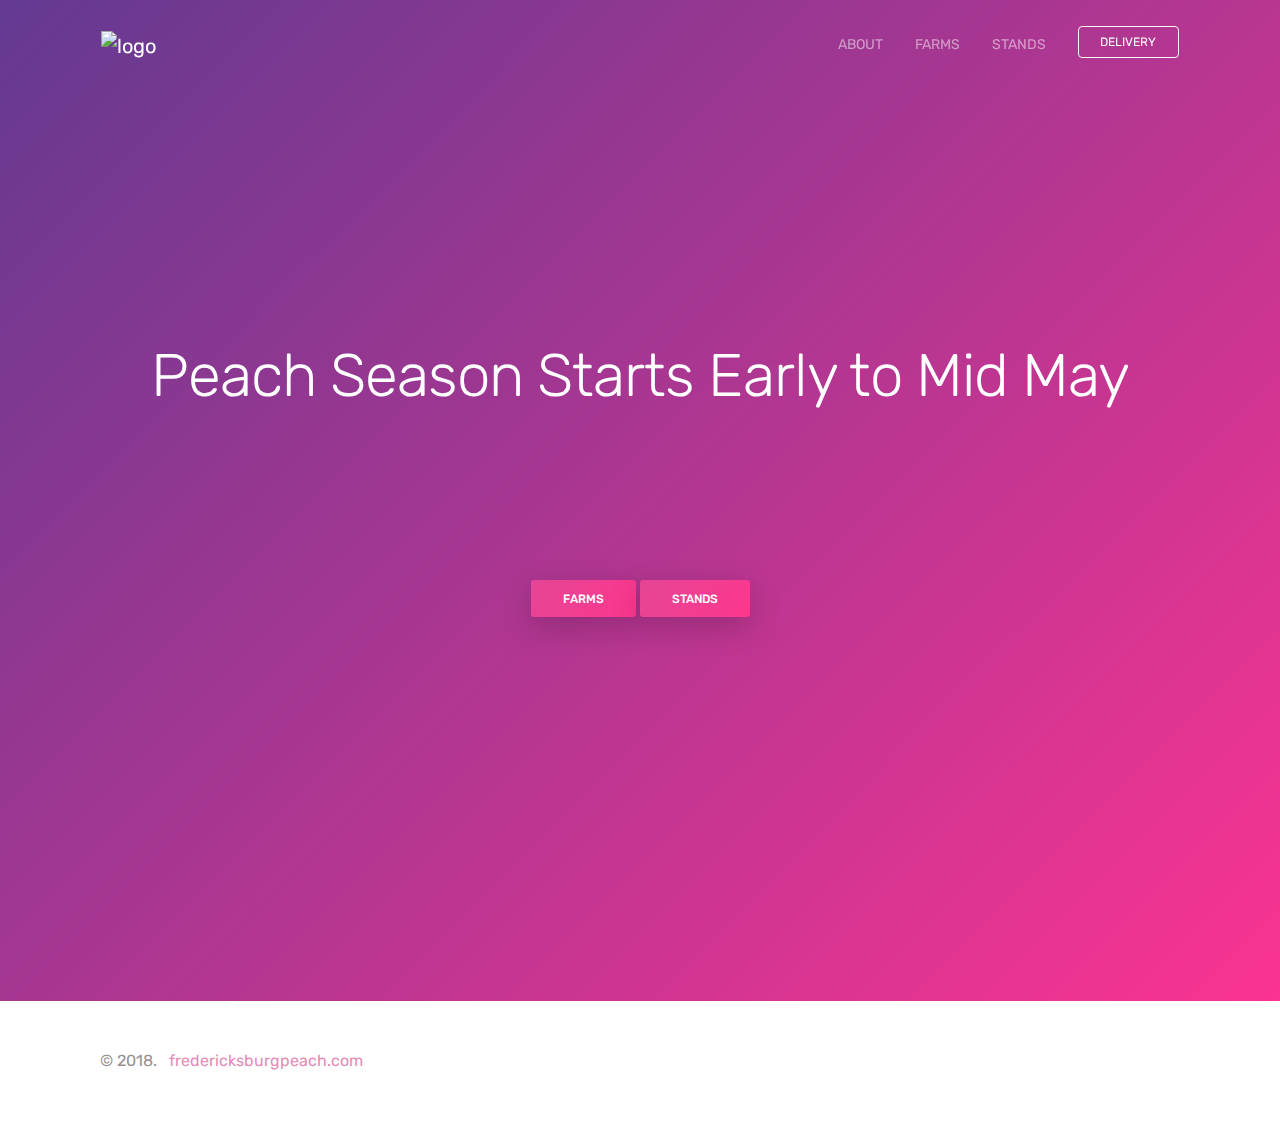
==== about.html @ 7b438104 "Add files via upload" ====
<!doctype html>
<html lang="en">
<!--

Page    : index / MobApp
Version : 1.0
Author  : Colorlib
URI     : https://colorlib.com

 -->

<head>
<title>Fredericksburg Peach</title>
    <!-- Required meta tags -->
    <meta charset="utf-8">
    <meta name="viewport" content="width=device-width, initial-scale=1, shrink-to-fit=no">
    <meta name="description" content="Mobland - Mobile App Landing Page Template">
    <meta name="keywords" content="HTML5, bootstrap, mobile, app, landing, ios, android, responsive">

    <!-- Font -->
    <link rel="dns-prefetch" href="//fonts.googleapis.com">
    <link href="https://fonts.googleapis.com/css?family=Rubik:300,400,500" rel="stylesheet">

    <!-- Bootstrap CSS -->
    <link rel="stylesheet" href="css/bootstrap.min.css">
    <!-- Themify Icons -->
    <link rel="stylesheet" href="css/themify-icons.css">
    <!-- Owl carousel -->
    <link rel="stylesheet" href="css/owl.carousel.min.css">
    <!-- Main css -->
    <link href="css/style.css" rel="stylesheet">
</head>

<body data-spy="scroll" data-target="#navbar" data-offset="30">

    <!-- Nav Menu -->

    <div class="nav-menu fixed-top">
        <div class="container">
            <div class="row">
                <div class="col-md-12">
                    <nav class="navbar navbar-dark navbar-expand-lg">
                        <a class="navbar-brand" href="index.html"><img src="images/logo.png" class="img-fluid" alt="logo"></a> <button class="navbar-toggler" type="button" data-toggle="collapse" data-target="#navbar" aria-controls="navbar" aria-expanded="false" aria-label="Toggle navigation"> <span class="navbar-toggler-icon"></span> </button>
                        <div class="collapse navbar-collapse" id="navbar">
                            <ul class="navbar-nav ml-auto">
                                <li class="nav-item"> <a class="nav-link" href="about.html">ABOUT</a> </li>
                                <li class="nav-item"> <a class="nav-link" href="farms.html">FARMS</a> </li>
                                <li class="nav-item"> <a class="nav-link" href="stands.html">STANDS</a> </li>
                                <li class="nav-item"><a href="delivery.html" class="btn btn-outline-light my-3 my-sm-0 ml-lg-3">DELIVERY</a></li>
                            </ul>
                        </div>
                    </nav>
                </div>
            </div>
        </div>
    </div>


    <header class="bg-gradient" id="home">
        <div class="container mt-5">
          <br><br><br> <br><br><br><br><br> <h1>Peach Season Starts Early to Mid May</h1><br><br><br><br><br><br>  <a href="farms.html" class="btn btn-primary">Farms</a>  <a href="stands.html" class="btn btn-primary">Stands</a></div> <br><br><br><br><br><br><br><br><br><br><br><br><br><br><br><br>
        </div>

    </header>
















    <!-- // end .section -->
    <footer class="my-5 text-center">
        <!-- Copyright removal is not prohibited! -->

<div class="container">
                  <div class="col-lg-6 text-center text-lg-left">
        <p class="mb-5">© 2018. <a href="https://fredericksburgpeach.com" class="m-2">fredericksburgpeach.com</a>


      </p>
</div>


  </div>
    </footer>



    <!-- jQuery and Bootstrap -->
    <script src="js/jquery-3.2.1.min.js"></script>
    <script src="js/bootstrap.bundle.min.js"></script>
    <!-- Plugins JS -->
    <script src="js/owl.carousel.min.js"></script>
    <!-- Custom JS -->
    <script src="js/script.js"></script>

</body>

</html>
---- css/themify-icons.css ----
@font-face {
    font-family: 'themify';
    src: url('../fonts/themify.eot?-fvbane');
    src: url('../fonts/themify.eot?#iefix-fvbane') format('embedded-opentype'), url('../fonts/themify.woff?-fvbane') format('woff'), url('../fonts/themify.ttf?-fvbane') format('truetype'), url('../fonts/themify.svg?-fvbane#themify') format('svg');
    font-weight: normal;
    font-style: normal;
}

[class^="ti-"],
[class*=" ti-"] {
    font-family: 'themify';
    speak: none;
    font-style: normal;
    font-weight: normal;
    font-variant: normal;
    text-transform: none;
    line-height: 1;
    /* Better Font Rendering =========== */
    -webkit-font-smoothing: antialiased;
    -moz-osx-font-smoothing: grayscale;
}

.ti-wand:before {
    content: "\e600";
}

.ti-volume:before {
    content: "\e601";
}

.ti-user:before {
    content: "\e602";
}

.ti-unlock:before {
    content: "\e603";
}

.ti-unlink:before {
    content: "\e604";
}

.ti-trash:before {
    content: "\e605";
}

.ti-thought:before {
    content: "\e606";
}

.ti-target:before {
    content: "\e607";
}

.ti-tag:before {
    content: "\e608";
}

.ti-tablet:before {
    content: "\e609";
}

.ti-star:before {
    content: "\e60a";
}

.ti-spray:before {
    content: "\e60b";
}

.ti-signal:before {
    content: "\e60c";
}

.ti-shopping-cart:before {
    content: "\e60d";
}

.ti-shopping-cart-full:before {
    content: "\e60e";
}

.ti-settings:before {
    content: "\e60f";
}

.ti-search:before {
    content: "\e610";
}

.ti-zoom-in:before {
    content: "\e611";
}

.ti-zoom-out:before {
    content: "\e612";
}

.ti-cut:before {
    content: "\e613";
}

.ti-ruler:before {
    content: "\e614";
}

.ti-ruler-pencil:before {
    content: "\e615";
}

.ti-ruler-alt:before {
    content: "\e616";
}

.ti-bookmark:before {
    content: "\e617";
}

.ti-bookmark-alt:before {
    content: "\e618";
}

.ti-reload:before {
    content: "\e619";
}

.ti-plus:before {
    content: "\e61a";
}

.ti-pin:before {
    content: "\e61b";
}

.ti-pencil:before {
    content: "\e61c";
}

.ti-pencil-alt:before {
    content: "\e61d";
}

.ti-paint-roller:before {
    content: "\e61e";
}

.ti-paint-bucket:before {
    content: "\e61f";
}

.ti-na:before {
    content: "\e620";
}

.ti-mobile:before {
    content: "\e621";
}

.ti-minus:before {
    content: "\e622";
}

.ti-medall:before {
    content: "\e623";
}

.ti-medall-alt:before {
    content: "\e624";
}

.ti-marker:before {
    content: "\e625";
}

.ti-marker-alt:before {
    content: "\e626";
}

.ti-arrow-up:before {
    content: "\e627";
}

.ti-arrow-right:before {
    content: "\e628";
}

.ti-arrow-left:before {
    content: "\e629";
}

.ti-arrow-down:before {
    content: "\e62a";
}

.ti-lock:before {
    content: "\e62b";
}

.ti-location-arrow:before {
    content: "\e62c";
}

.ti-link:before {
    content: "\e62d";
}

.ti-layout:before {
    content: "\e62e";
}

.ti-layers:before {
    content: "\e62f";
}

.ti-layers-alt:before {
    content: "\e630";
}

.ti-key:before {
    content: "\e631";
}

.ti-import:before {
    content: "\e632";
}

.ti-image:before {
    content: "\e633";
}

.ti-heart:before {
    content: "\e634";
}

.ti-heart-broken:before {
    content: "\e635";
}

.ti-hand-stop:before {
    content: "\e636";
}

.ti-hand-open:before {
    content: "\e637";
}

.ti-hand-drag:before {
    content: "\e638";
}

.ti-folder:before {
    content: "\e639";
}

.ti-flag:before {
    content: "\e63a";
}

.ti-flag-alt:before {
    content: "\e63b";
}

.ti-flag-alt-2:before {
    content: "\e63c";
}

.ti-eye:before {
    content: "\e63d";
}

.ti-export:before {
    content: "\e63e";
}

.ti-exchange-vertical:before {
    content: "\e63f";
}

.ti-desktop:before {
    content: "\e640";
}

.ti-cup:before {
    content: "\e641";
}

.ti-crown:before {
    content: "\e642";
}

.ti-comments:before {
    content: "\e643";
}

.ti-comment:before {
    content: "\e644";
}

.ti-comment-alt:before {
    content: "\e645";
}

.ti-close:before {
    content: "\e646";
}

.ti-clip:before {
    content: "\e647";
}

.ti-angle-up:before {
    content: "\e648";
}

.ti-angle-right:before {
    content: "\e649";
}

.ti-angle-left:before {
    content: "\e64a";
}

.ti-angle-down:before {
    content: "\e64b";
}

.ti-check:before {
    content: "\e64c";
}

.ti-check-box:before {
    content: "\e64d";
}

.ti-camera:before {
    content: "\e64e";
}

.ti-announcement:before {
    content: "\e64f";
}

.ti-brush:before {
    content: "\e650";
}

.ti-briefcase:before {
    content: "\e651";
}

.ti-bolt:before {
    content: "\e652";
}

.ti-bolt-alt:before {
    content: "\e653";
}

.ti-blackboard:before {
    content: "\e654";
}

.ti-bag:before {
    content: "\e655";
}

.ti-move:before {
    content: "\e656";
}

.ti-arrows-vertical:before {
    content: "\e657";
}

.ti-arrows-horizontal:before {
    content: "\e658";
}

.ti-fullscreen:before {
    content: "\e659";
}

.ti-arrow-top-right:before {
    content: "\e65a";
}

.ti-arrow-top-left:before {
    content: "\e65b";
}

.ti-arrow-circle-up:before {
    content: "\e65c";
}

.ti-arrow-circle-right:before {
    content: "\e65d";
}

.ti-arrow-circle-left:before {
    content: "\e65e";
}

.ti-arrow-circle-down:before {
    content: "\e65f";
}

.ti-angle-double-up:before {
    content: "\e660";
}

.ti-angle-double-right:before {
    content: "\e661";
}

.ti-angle-double-left:before {
    content: "\e662";
}

.ti-angle-double-down:before {
    content: "\e663";
}

.ti-zip:before {
    content: "\e664";
}

.ti-world:before {
    content: "\e665";
}

.ti-wheelchair:before {
    content: "\e666";
}

.ti-view-list:before {
    content: "\e667";
}

.ti-view-list-alt:before {
    content: "\e668";
}

.ti-view-grid:before {
    content: "\e669";
}

.ti-uppercase:before {
    content: "\e66a";
}

.ti-upload:before {
    content: "\e66b";
}

.ti-underline:before {
    content: "\e66c";
}

.ti-truck:before {
    content: "\e66d";
}

.ti-timer:before {
    content: "\e66e";
}

.ti-ticket:before {
    content: "\e66f";
}

.ti-thumb-up:before {
    content: "\e670";
}

.ti-thumb-down:before {
    content: "\e671";
}

.ti-text:before {
    content: "\e672";
}

.ti-stats-up:before {
    content: "\e673";
}

.ti-stats-down:before {
    content: "\e674";
}

.ti-split-v:before {
    content: "\e675";
}

.ti-split-h:before {
    content: "\e676";
}

.ti-smallcap:before {
    content: "\e677";
}

.ti-shine:before {
    content: "\e678";
}

.ti-shift-right:before {
    content: "\e679";
}

.ti-shift-left:before {
    content: "\e67a";
}

.ti-shield:before {
    content: "\e67b";
}

.ti-notepad:before {
    content: "\e67c";
}

.ti-server:before {
    content: "\e67d";
}

.ti-quote-right:before {
    content: "\e67e";
}

.ti-quote-left:before {
    content: "\e67f";
}

.ti-pulse:before {
    content: "\e680";
}

.ti-printer:before {
    content: "\e681";
}

.ti-power-off:before {
    content: "\e682";
}

.ti-plug:before {
    content: "\e683";
}

.ti-pie-chart:before {
    content: "\e684";
}

.ti-paragraph:before {
    content: "\e685";
}

.ti-panel:before {
    content: "\e686";
}

.ti-package:before {
    content: "\e687";
}

.ti-music:before {
    content: "\e688";
}

.ti-music-alt:before {
    content: "\e689";
}

.ti-mouse:before {
    content: "\e68a";
}

.ti-mouse-alt:before {
    content: "\e68b";
}

.ti-money:before {
    content: "\e68c";
}

.ti-microphone:before {
    content: "\e68d";
}

.ti-menu:before {
    content: "\e68e";
}

.ti-menu-alt:before {
    content: "\e68f";
}

.ti-map:before {
    content: "\e690";
}

.ti-map-alt:before {
    content: "\e691";
}

.ti-loop:before {
    content: "\e692";
}

.ti-location-pin:before {
    content: "\e693";
}

.ti-list:before {
    content: "\e694";
}

.ti-light-bulb:before {
    content: "\e695";
}

.ti-Italic:before {
    content: "\e696";
}

.ti-info:before {
    content: "\e697";
}

.ti-infinite:before {
    content: "\e698";
}

.ti-id-badge:before {
    content: "\e699";
}

.ti-hummer:before {
    content: "\e69a";
}

.ti-home:before {
    content: "\e69b";
}

.ti-help:before {
    content: "\e69c";
}

.ti-headphone:before {
    content: "\e69d";
}

.ti-harddrives:before {
    content: "\e69e";
}

.ti-harddrive:before {
    content: "\e69f";
}

.ti-gift:before {
    content: "\e6a0";
}

.ti-game:before {
    content: "\e6a1";
}

.ti-filter:before {
    content: "\e6a2";
}

.ti-files:before {
    content: "\e6a3";
}

.ti-file:before {
    content: "\e6a4";
}

.ti-eraser:before {
    content: "\e6a5";
}

.ti-envelope:before {
    content: "\e6a6";
}

.ti-download:before {
    content: "\e6a7";
}

.ti-direction:before {
    content: "\e6a8";
}

.ti-direction-alt:before {
    content: "\e6a9";
}

.ti-dashboard:before {
    content: "\e6aa";
}

.ti-control-stop:before {
    content: "\e6ab";
}

.ti-control-shuffle:before {
    content: "\e6ac";
}

.ti-control-play:before {
    content: "\e6ad";
}

.ti-control-pause:before {
    content: "\e6ae";
}

.ti-control-forward:before {
    content: "\e6af";
}

.ti-control-backward:before {
    content: "\e6b0";
}

.ti-cloud:before {
    content: "\e6b1";
}

.ti-cloud-up:before {
    content: "\e6b2";
}

.ti-cloud-down:before {
    content: "\e6b3";
}

.ti-clipboard:before {
    content: "\e6b4";
}

.ti-car:before {
    content: "\e6b5";
}

.ti-calendar:before {
    content: "\e6b6";
}

.ti-book:before {
    content: "\e6b7";
}

.ti-bell:before {
    content: "\e6b8";
}

.ti-basketball:before {
    content: "\e6b9";
}

.ti-bar-chart:before {
    content: "\e6ba";
}

.ti-bar-chart-alt:before {
    content: "\e6bb";
}

.ti-back-right:before {
    content: "\e6bc";
}

.ti-back-left:before {
    content: "\e6bd";
}

.ti-arrows-corner:before {
    content: "\e6be";
}

.ti-archive:before {
    content: "\e6bf";
}

.ti-anchor:before {
    content: "\e6c0";
}

.ti-align-right:before {
    content: "\e6c1";
}

.ti-align-left:before {
    content: "\e6c2";
}

.ti-align-justify:before {
    content: "\e6c3";
}

.ti-align-center:before {
    content: "\e6c4";
}

.ti-alert:before {
    content: "\e6c5";
}

.ti-alarm-clock:before {
    content: "\e6c6";
}

.ti-agenda:before {
    content: "\e6c7";
}

.ti-write:before {
    content: "\e6c8";
}

.ti-window:before {
    content: "\e6c9";
}

.ti-widgetized:before {
    content: "\e6ca";
}

.ti-widget:before {
    content: "\e6cb";
}

.ti-widget-alt:before {
    content: "\e6cc";
}

.ti-wallet:before {
    content: "\e6cd";
}

.ti-video-clapper:before {
    content: "\e6ce";
}

.ti-video-camera:before {
    content: "\e6cf";
}

.ti-vector:before {
    content: "\e6d0";
}

.ti-themify-logo:before {
    content: "\e6d1";
}

.ti-themify-favicon:before {
    content: "\e6d2";
}

.ti-themify-favicon-alt:before {
    content: "\e6d3";
}

.ti-support:before {
    content: "\e6d4";
}

.ti-stamp:before {
    content: "\e6d5";
}

.ti-split-v-alt:before {
    content: "\e6d6";
}

.ti-slice:before {
    content: "\e6d7";
}

.ti-shortcode:before {
    content: "\e6d8";
}

.ti-shift-right-alt:before {
    content: "\e6d9";
}

.ti-shift-left-alt:before {
    content: "\e6da";
}

.ti-ruler-alt-2:before {
    content: "\e6db";
}

.ti-receipt:before {
    content: "\e6dc";
}

.ti-pin2:before {
    content: "\e6dd";
}

.ti-pin-alt:before {
    content: "\e6de";
}

.ti-pencil-alt2:before {
    content: "\e6df";
}

.ti-palette:before {
    content: "\e6e0";
}

.ti-more:before {
    content: "\e6e1";
}

.ti-more-alt:before {
    content: "\e6e2";
}

.ti-microphone-alt:before {
    content: "\e6e3";
}

.ti-magnet:before {
    content: "\e6e4";
}

.ti-line-double:before {
    content: "\e6e5";
}

.ti-line-dotted:before {
    content: "\e6e6";
}

.ti-line-dashed:before {
    content: "\e6e7";
}

.ti-layout-width-full:before {
    content: "\e6e8";
}

.ti-layout-width-default:before {
    content: "\e6e9";
}

.ti-layout-width-default-alt:before {
    content: "\e6ea";
}

.ti-layout-tab:before {
    content: "\e6eb";
}

.ti-layout-tab-window:before {
    content: "\e6ec";
}

.ti-layout-tab-v:before {
    content: "\e6ed";
}

.ti-layout-tab-min:before {
    content: "\e6ee";
}

.ti-layout-slider:before {
    content: "\e6ef";
}

.ti-layout-slider-alt:before {
    content: "\e6f0";
}

.ti-layout-sidebar-right:before {
    content: "\e6f1";
}

.ti-layout-sidebar-none:before {
    content: "\e6f2";
}

.ti-layout-sidebar-left:before {
    content: "\e6f3";
}

.ti-layout-placeholder:before {
    content: "\e6f4";
}

.ti-layout-menu:before {
    content: "\e6f5";
}

.ti-layout-menu-v:before {
    content: "\e6f6";
}

.ti-layout-menu-separated:before {
    content: "\e6f7";
}

.ti-layout-menu-full:before {
    content: "\e6f8";
}

.ti-layout-media-right-alt:before {
    content: "\e6f9";
}

.ti-layout-media-right:before {
    content: "\e6fa";
}

.ti-layout-media-overlay:before {
    content: "\e6fb";
}

.ti-layout-media-overlay-alt:before {
    content: "\e6fc";
}

.ti-layout-media-overlay-alt-2:before {
    content: "\e6fd";
}

.ti-layout-media-left-alt:before {
    content: "\e6fe";
}

.ti-layout-media-left:before {
    content: "\e6ff";
}

.ti-layout-media-center-alt:before {
    content: "\e700";
}

.ti-layout-media-center:before {
    content: "\e701";
}

.ti-layout-list-thumb:before {
    content: "\e702";
}

.ti-layout-list-thumb-alt:before {
    content: "\e703";
}

.ti-layout-list-post:before {
    content: "\e704";
}

.ti-layout-list-large-image:before {
    content: "\e705";
}

.ti-layout-line-solid:before {
    content: "\e706";
}

.ti-layout-grid4:before {
    content: "\e707";
}

.ti-layout-grid3:before {
    content: "\e708";
}

.ti-layout-grid2:before {
    content: "\e709";
}

.ti-layout-grid2-thumb:before {
    content: "\e70a";
}

.ti-layout-cta-right:before {
    content: "\e70b";
}

.ti-layout-cta-left:before {
    content: "\e70c";
}

.ti-layout-cta-center:before {
    content: "\e70d";
}

.ti-layout-cta-btn-right:before {
    content: "\e70e";
}

.ti-layout-cta-btn-left:before {
    content: "\e70f";
}

.ti-layout-column4:before {
    content: "\e710";
}

.ti-layout-column3:before {
    content: "\e711";
}

.ti-layout-column2:before {
    content: "\e712";
}

.ti-layout-accordion-separated:before {
    content: "\e713";
}

.ti-layout-accordion-merged:before {
    content: "\e714";
}

.ti-layout-accordion-list:before {
    content: "\e715";
}

.ti-ink-pen:before {
    content: "\e716";
}

.ti-info-alt:before {
    content: "\e717";
}

.ti-help-alt:before {
    content: "\e718";
}

.ti-headphone-alt:before {
    content: "\e719";
}

.ti-hand-point-up:before {
    content: "\e71a";
}

.ti-hand-point-right:before {
    content: "\e71b";
}

.ti-hand-point-left:before {
    content: "\e71c";
}

.ti-hand-point-down:before {
    content: "\e71d";
}

.ti-gallery:before {
    content: "\e71e";
}

.ti-face-smile:before {
    content: "\e71f";
}

.ti-face-sad:before {
    content: "\e720";
}

.ti-credit-card:before {
    content: "\e721";
}

.ti-control-skip-forward:before {
    content: "\e722";
}

.ti-control-skip-backward:before {
    content: "\e723";
}

.ti-control-record:before {
    content: "\e724";
}

.ti-control-eject:before {
    content: "\e725";
}

.ti-comments-smiley:before {
    content: "\e726";
}

.ti-brush-alt:before {
    content: "\e727";
}

.ti-youtube:before {
    content: "\e728";
}

.ti-vimeo:before {
    content: "\e729";
}

.ti-twitter:before {
    content: "\e72a";
}

.ti-time:before {
    content: "\e72b";
}

.ti-tumblr:before {
    content: "\e72c";
}

.ti-skype:before {
    content: "\e72d";
}

.ti-share:before {
    content: "\e72e";
}

.ti-share-alt:before {
    content: "\e72f";
}

.ti-rocket:before {
    content: "\e730";
}

.ti-pinterest:before {
    content: "\e731";
}

.ti-new-window:before {
    content: "\e732";
}

.ti-microsoft:before {
    content: "\e733";
}

.ti-list-ol:before {
    content: "\e734";
}

.ti-linkedin:before {
    content: "\e735";
}

.ti-layout-sidebar-2:before {
    content: "\e736";
}

.ti-layout-grid4-alt:before {
    content: "\e737";
}

.ti-layout-grid3-alt:before {
    content: "\e738";
}

.ti-layout-grid2-alt:before {
    content: "\e739";
}

.ti-layout-column4-alt:before {
    content: "\e73a";
}

.ti-layout-column3-alt:before {
    content: "\e73b";
}

.ti-layout-column2-alt:before {
    content: "\e73c";
}

.ti-instagram:before {
    content: "\e73d";
}

.ti-google:before {
    content: "\e73e";
}

.ti-github:before {
    content: "\e73f";
}

.ti-flickr:before {
    content: "\e740";
}

.ti-facebook:before {
    content: "\e741";
}

.ti-dropbox:before {
    content: "\e742";
}

.ti-dribbble:before {
    content: "\e743";
}

.ti-apple:before {
    content: "\e744";
}

.ti-android:before {
    content: "\e745";
}

.ti-save:before {
    content: "\e746";
}

.ti-save-alt:before {
    content: "\e747";
}

.ti-yahoo:before {
    content: "\e748";
}

.ti-wordpress:before {
    content: "\e749";
}

.ti-vimeo-alt:before {
    content: "\e74a";
}

.ti-twitter-alt:before {
    content: "\e74b";
}

.ti-tumblr-alt:before {
    content: "\e74c";
}

.ti-trello:before {
    content: "\e74d";
}

.ti-stack-overflow:before {
    content: "\e74e";
}

.ti-soundcloud:before {
    content: "\e74f";
}

.ti-sharethis:before {
    content: "\e750";
}

.ti-sharethis-alt:before {
    content: "\e751";
}

.ti-reddit:before {
    content: "\e752";
}

.ti-pinterest-alt:before {
    content: "\e753";
}

.ti-microsoft-alt:before {
    content: "\e754";
}

.ti-linux:before {
    content: "\e755";
}

.ti-jsfiddle:before {
    content: "\e756";
}

.ti-joomla:before {
    content: "\e757";
}

.ti-html5:before {
    content: "\e758";
}

.ti-flickr-alt:before {
    content: "\e759";
}

.ti-email:before {
    content: "\e75a";
}

.ti-drupal:before {
    content: "\e75b";
}

.ti-dropbox-alt:before {
    content: "\e75c";
}

.ti-css3:before {
    content: "\e75d";
}

.ti-rss:before {
    content: "\e75e";
}

.ti-rss-alt:before {
    content: "\e75f";
}

.ti-lg {
    font-size: 1.33333333em;
    line-height: 0.75em;
    vertical-align: -15%;
}

.ti-2x {
    font-size: 2em;
}

.ti-3x {
    font-size: 3em;
}

.ti-4x {
    font-size: 4em;
}

.ti-5x {
    font-size: 5em;
}
---- css/style.css ----
@charset "UTF-8";

/*

Style   : MobApp CSS
Version : 1.0
Author  : Surjith S M
URI     : https://surjithctly.in/

Copyright © All rights Reserved

*/


/*------------------------
[TABLE OF CONTENTS]

1. GLOBAL STYLES
2. NAVBAR
3. HERO
4. TABS
5. TESTIMONIALS
6. IMAGE GALLERY
7. PRICING
8. CALL TO ACTION
9. FOOTER

------------------------*/


/* GLOBAL
----------------------*/

body {
    font-family: 'Rubik', sans-serif;
    position: relative;
}

a {
    color: #e38cb7;
}

a:hover,
a:focus {
    color: #d6619c;
}

h1 {
    font-size: 60px;
    font-weight: 300;
    letter-spacing: -1px;
    margin-bottom: 1.5rem;
}

h2 {
    font-size: 45px;
    font-weight: 300;
    color: #633991;
    letter-spacing: -1px;
    margin-bottom: 1rem;
}

h3 {
    color: #633991;
    font-size: 33px;
    font-weight: 500;
}

h4 {
    font-size: 20px;
    font-weight: 500;
    color: #633991;
}

h5 {
    font-size: 28px;
    font-weight: 300;
    color: #633991;
    margin-bottom: 0.7rem;
}

p {
    color: #959094;
}

p.lead {
    color: #e38cb7;
    margin-bottom: 2rem;
}

.text-primary {
    color: #e38cb7 !important;
}

.light-font {
    font-weight: 300;
}

.btn {
    font-size: 12px;
    font-weight: 400;
    text-transform: uppercase;
    padding: 0.375rem 1.35rem;
    transition: all 0.3s ease;
}

.btn-outline-light:hover {
    color: #d6619c;
}

.btn-primary {
    border-radius: 3px;
    background-image: -moz-linear-gradient( 122deg, #e54595 0%, #fd378e 100%);
    background-image: -webkit-linear-gradient( 122deg, #e54595 0%, #fd378e 100%);
    background-image: -ms-linear-gradient( 122deg, #e54595 0%, #fd378e 100%);
    background-image: linear-gradient( 122deg, #e54595 0%, #fd378e 100%);
    box-shadow: 0px 9px 32px 0px rgba(0, 0, 0, 0.2);
    font-weight: 500;
    padding: 0.6rem 2rem;
    border: 0;
}

.btn-primary:hover,
.btn-primary:focus,
.btn-primary:active,
.btn-primary:not([disabled]):not(.disabled).active,
.btn-primary:not([disabled]):not(.disabled):active,
.show>.btn-primary.dropdown-toggle {
    background-image: linear-gradient( 122deg, #fd378e 0%, #e54595 100%);
    box-shadow: 0px 9px 32px 0px rgba(0, 0, 0, 0.3);
    color: #FFF;
}

.btn-light {
    border-radius: 3px;
    background: #FFF;
    box-shadow: 0px 9px 32px 0px rgba(0, 0, 0, 0.26);
    font-size: 14px;
    font-weight: 500;
    color: #633991;
    margin: 0.5rem;
    padding: 0.7rem 1.6rem;
    line-height: 1.8;
}

.btn-group-lg>.btn,
.btn-lg {
    padding: 0.8rem 1rem;
    font-size: 15px;
}

.light-bg {
    background-color: #faf6fb;
}

.section {
    padding: 80px 0;
}

.section-title {
    text-align: center;
    margin-bottom: 3rem;
}

.section-title small {
    color: #998a9b;
}

@media (max-width:767px) {
    h1 {
        font-size: 40px;
    }
    h2 {
        font-size: 30px;
    }
}


/* NAVBAR
----------------------*/

.nav-menu {
    padding: 1rem 0;
    transition: all 0.3s ease;
}

.nav-menu.is-scrolling,
.nav-menu.menu-is-open {
    background-color: rgb(74, 13, 143);
    background: -moz-linear-gradient(135deg, rgb(74, 13, 143) 0%, rgb(250, 42, 143) 100%);
    background: -webkit-linear-gradient(135deg, rgb(74, 13, 143) 0%, rgb(250, 42, 143) 100%);
    background: linear-gradient(135deg, rgb(74, 13, 143) 0%, rgb(250, 42, 143) 100%);
    -webkit-box-shadow: 0px 5px 23px 0px rgba(0, 0, 0, 0.1);
    -moz-box-shadow: 0px 5px 23px 0px rgba(0, 0, 0, 0.1);
    box-shadow: 0px 5px 23px 0px rgba(0, 0, 0, 0.1);
}

.nav-menu.is-scrolling {
    padding: 0;
}

.navbar-nav .nav-link {
    position: relative;
}

@media (min-width: 992px) {
    .navbar-expand-lg .navbar-nav .nav-link {
        padding-right: 1rem;
        padding-left: 1rem;
        font-size: 14px;
    }
    .navbar-nav>.nav-item>.nav-link.active:after {
        content: "";
        border-bottom: 2px solid #cd99d4;
        left: 1rem;
        right: 1rem;
        bottom: 5px;
        height: 1px;
        position: absolute;
    }
}

@media (max-width:991px) {
    .navbar-nav.is-scrolling {
        padding-bottom: 1rem;
    }
    .navbar-nav .nav-item {
        text-align: center;
    }
}


/* HERO
----------------------*/

header {
    padding: 100px 0 0;
    text-align: center;
    color: #FFF;
}

.bg-gradient {
    background-image: -moz-linear-gradient( 135deg, rgba(60, 8, 118, 0.8) 0%, rgba(250, 0, 118, 0.8) 100%);
    background-image: -webkit-linear-gradient( 135deg, rgba(60, 8, 118, 0.8) 0%, rgba(250, 0, 118, 0.8) 100%);
    background-image: -ms-linear-gradient( 135deg, rgba(60, 8, 118, 0.8) 0%, rgba(250, 0, 118, 0.8) 100%);
    background-image: linear-gradient( 135deg, rgba(60, 8, 118, 0.8) 0%, rgba(250, 0, 118, 0.8) 100%);
}

.tagline {
    font-size: 23px;
    font-weight: 300;
    color: #ffb8f6;
    max-width: 800px;
    margin: 0 auto;
}

.img-holder {
    height: 0;
    padding-bottom: 33%;
    overflow: hidden;
}

@media (max-width:1200px) {
    .img-holder {
        padding-bottom: 50%;
    }
}

@media (max-width:767px) {
    .tagline {
        font-size: 17px;
    }
    .img-holder {
        padding-bottom: 100%;
    }
}


/* FEATURES
----------------------*/

.gradient-fill:before {
    color: #fc73b4;
    background: -moz-linear-gradient(top, #9477b4 0%, #fc73b4 100%);
    background: -webkit-linear-gradient(top, #9477b4 0%, #fc73b4 100%);
    background: linear-gradient(to bottom, #9477b4 0%, #fc73b4 100%);
    -webkit-background-clip: text;
    background-clip: text;
    -webkit-text-fill-color: transparent;
}

.card.features {
    border: 0;
    border-radius: 3px;
    box-shadow: 0px 5px 7px 0px rgba(0, 0, 0, 0.04);
    transition: all 0.3s ease;
}

@media (max-width:991px) {
    .card.features {
        margin-bottom: 2rem;
    }
    [class^="col-"]:last-child .card.features {
        margin-bottom: 0;
    }
}

.card.features:before {
    content: "";
    position: absolute;
    width: 3px;
    color: #fc73b4;
    background: -moz-linear-gradient(top, #9477b4 0%, #fc73b4 100%);
    background: -webkit-linear-gradient(top, #9477b4 0%, #fc73b4 100%);
    background: linear-gradient(to bottom, #9477b4 0%, #fc73b4 100%);
    top: 0;
    bottom: 0;
    left: 0;
}

.card-text {
    font-size: 14px;
}

.card.features:hover {
    transform: translateY(-3px);
    -moz-box-shadow: 0px 5px 30px 0px rgba(0, 0, 0, 0.08);
    -webkit-box-shadow: 0px 5px 30px 0px rgba(0, 0, 0, 0.08);
    box-shadow: 0px 5px 30px 0px rgba(0, 0, 0, 0.08);
}

.box-icon {
    box-shadow: 0px 0px 43px 0px rgba(0, 0, 0, 0.14);
    padding: 10px;
    width: 70px;
    border-radius: 3px;
    margin-bottom: 1.5rem;
    background-color: #FFF;
}

.circle-icon {
    box-shadow: 0px 9px 32px 0px rgba(0, 0, 0, 0.07);
    padding: 10px;
    width: 100px;
    height: 100px;
    border-radius: 50%;
    margin-bottom: 1.5rem;
    background-color: #FFF;
    color: #f5378e;
    font-size: 48px;
    text-align: center;
    line-height: 80px;
    font-weight: 300;
    transition: all 0.3s ease;
}

@media (max-width:992px) {
    .circle-icon {
        width: 70px;
        height: 70px;
        font-size: 28px;
        line-height: 50px;
    }
}

.ui-steps li:hover .circle-icon {
    background-image: -moz-linear-gradient( 122deg, #e6388e 0%, #fb378e 100%);
    background-image: -webkit-linear-gradient( 122deg, #e6388e 0%, #fb378e 100%);
    background-image: -ms-linear-gradient( 122deg, #e6388e 0%, #fb378e 100%);
    background-image: linear-gradient( 122deg, #e6388e 0%, #fb378e 100%);
    box-shadow: 0px 9px 32px 0px rgba(0, 0, 0, 0.09);
    color: #FFF;
}

.ui-steps li {
    padding: 15px 0;
}

.ui-steps li:not(:last-child) {
    border-bottom: 1px solid #f8e3f0;
}

.perspective-phone {
    position: relative;
    z-index: -1;
}

@media (min-width:992px) {
    .perspective-phone {
        margin-top: -150px;
    }
}


/*  TABS
----------------------*/

.tab-content {
    border-bottom-right-radius: 3px;
    border-bottom-left-radius: 3px;
    background-color: #FFF;
    box-shadow: 0px 5px 7px 0px rgba(0, 0, 0, 0.04);
    padding: 3rem;
}

@media (max-width:992px) {
    .tab-content {
        padding: 1.5rem;
    }
}

.tab-content p {
    line-height: 1.8;
}

.tab-content h2 {
    margin-bottom: 0.5rem;
}

.nav-tabs {
    border-bottom: 0;
}

.nav-tabs .nav-item .nav-link,
.nav-tabs .nav-link:focus,
.nav-tabs .nav-link:hover {
    padding: 1rem 1rem;
    border-color: #faf6fb #faf6fb #FFF;
    font-size: 19px;
    color: #b5a4c8;
    background: #f5eff7;
}

.nav-tabs .nav-link.active {
    background: #FFF;
    border-top-width: 3px;
    border-color: #ce75b4 #faf6fb #FFF;
    color: #633991;
}


/*  TESTIMONIALS
----------------------*/

.owl-carousel .owl-item img.client-img {
    width: 110px;
    margin: 30px auto;
    border-radius: 50%;
    box-shadow: 0px 9px 32px 0px rgba(0, 0, 0, 0.07);
}

.testimonials-single {
    text-align: center;
    max-width: 80%;
    margin: 0 auto;
}

.blockquote {
    color: #7a767a;
    font-weight: 300;
}

.owl-next.disabled,
.owl-prev.disabled {
    opacity: 0.5;
}

.owl-prev,
.owl-next {
    position: absolute;
    top: 50%;
    transform: translateY(-50%);
}

.owl-prev {
    left: 0;
}

.owl-next {
    right: 0;
}

.owl-theme .owl-nav.disabled+.owl-dots {
    margin-top: 60px;
}

.owl-theme .owl-dots .owl-dot span {
    background: #e7d9eb;
    width: 35px;
    height: 8px;
    border-radius: 10px;
    transition: all 0.3s ease-in;
}

.owl-theme .owl-dots .owl-dot:hover span {
    background: #ff487e;
}

.owl-theme .owl-dots .owl-dot.active span {
    background: #ff487e;
    box-shadow: 0px 9px 32px 0px rgba(0, 0, 0, 0.07);
}


/*  IMAGE GALLERY
----------------------*/

.img-gallery .owl-item {
    box-shadow: 0px 9px 32px 0px rgba(0, 0, 0, 0.07);
    transform: scale(0.8);
    transition: all 0.3s ease-in;
}

.img-gallery .owl-item.center {
    transform: scale(1);
}


/*  PRICING
----------------------*/

@media (max-width:992px) {
    .card-deck {
        -ms-flex-direction: column;
        flex-direction: column;
    }
    .card-deck .card {
        margin-bottom: 15px;
    }
}

.card.pricing {
    border: 1px solid #f1eef1;
}

.card.pricing.popular {
    border-top-width: 3px;
    border-color: #ce75b4 #faf6fb #FFF;
    box-shadow: 0px 12px 59px 0px rgba(36, 7, 31, 0.11);
    color: #633991;
}

.card.pricing .card-head {
    text-align: center;
    padding: 40px 0 20px;
}

.card.pricing .card-head .price {
    display: block;
    font-size: 45px;
    font-weight: 300;
    color: #633991;
}

.card.pricing .card-head .price sub {
    bottom: 0;
    font-size: 55%;
}

.card.pricing .list-group-item {
    border: 0;
    text-align: center;
    color: #959094;
    padding: 1.05rem 1.25rem;
}

.card.pricing .list-group-item del {
    color: #d9d3d8;
}

.card.pricing .card-body {
    padding: 1.75rem;
}


/*  CALL TO ACTION
----------------------*/

.call-to-action {
    text-align: center;
    color: #FFF;
    margin: 3rem 0;
}

.call-to-action .box-icon {
    margin-left: auto;
    margin-right: auto;
    border-radius: 5px;
    transform: scale(0.85);
    margin-bottom: 2.5rem;
}

.call-to-action h2 {
    color: #FFF;
}

.call-to-action .tagline {
    font-size: 16px;
    font-weight: 300;
    color: #ffb8f6;
    max-width: 650px;
    margin: 0 auto;
}

.btn-light img {
    margin-right: 0.4rem;
    vertical-align: text-bottom;
}


/*  FOOTER
----------------------*/

.social-icons {
    text-align: right;
}

.social-icons a {
    background-color: #FFF;
    box-shadow: 0px 0px 21px 0px rgba(0, 0, 0, 0.05);
    width: 50px;
    height: 50px;
    display: inline-block;
    text-align: center;
    line-height: 50px;
    margin: 0 0.3rem;
    border-radius: 5px;
    color: #f4c9e2;
    transition: all 0.3s ease;
}

.social-icons a:hover {
    text-decoration: none;
    color: #e38cb7;
}

@media (max-width:991px) {
    .social-icons {
        text-align: center;
        margin-top: 2rem;
    }
}










.single-blog {
    overflow: hidden;
    border-radius: 5px;
    -webkit-box-shadow: 10px 15px 50px -10px rgba(0, 0, 0, 0.1);
    box-shadow: 10px 15px 50px -10px rgba(0, 0, 0, 0.1);

}

.single-blog h3 {
    font-size: 18px;
}


.single-blog .blog-meta {
    list-style: none;
    margin: 0;
    padding: 0;
    margin-top: 10px;
    margin-bottom: 30px;
}

.single-blog .blog-meta li {
    display: inline-block;
    margin-right: 15px;
}

.single-blog .blog-meta li span {
    margin-right: 5px;
}

.single-blog .blog-content {
    padding: 40px 20px;
    background-color: #ffffff
}
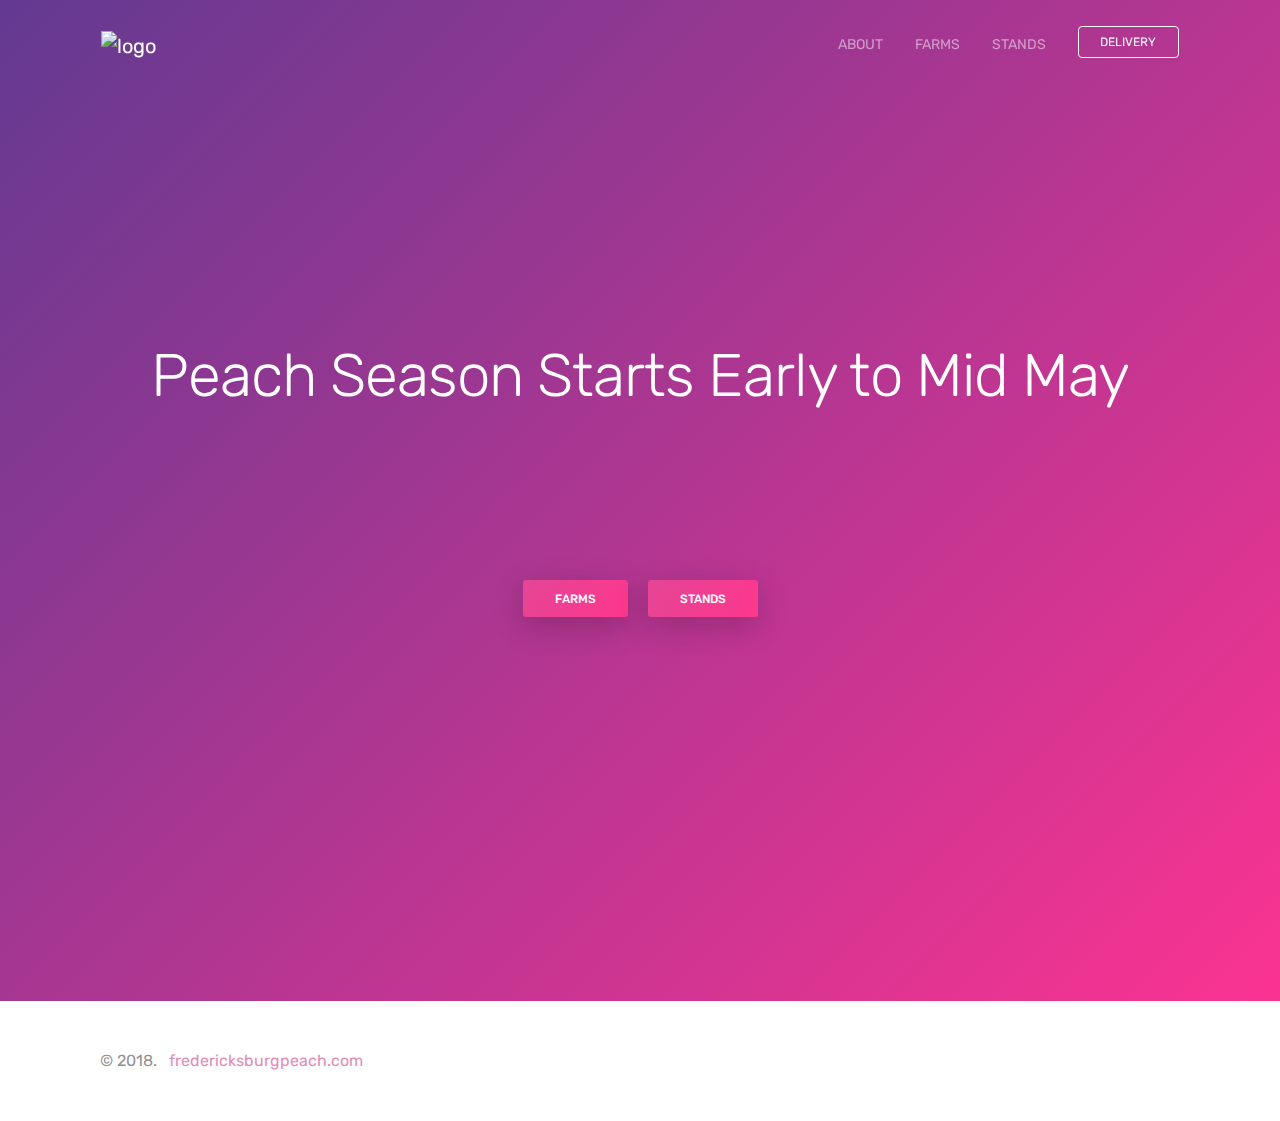
==== commit 02e9dba8: "Add files via upload" ====
--- a/about.html
+++ b/about.html
@@ -58,7 +58,7 @@
 
     <header class="bg-gradient" id="home">
         <div class="container mt-5">
-          <br><br><br> <br><br><br><br><br> <h1>Peach Season Starts Early to Mid May</h1><br><br><br><br><br><br>  <a href="farms.html" class="btn btn-primary">Farms</a>  <a href="stands.html" class="btn btn-primary">Stands</a></div> <br><br><br><br><br><br><br><br><br><br><br><br><br><br><br><br>
+          <br><br><br> <br><br><br><br><br> <h1>Peach Season Starts Early to Mid May</h1><br><br><br><br><br><br>  <a href="farms.html" class="btn btn-primary">Farms</a> &nbsp;&nbsp;&nbsp; <a href="stands.html" class="btn btn-primary">Stands</a></div> <br><br><br><br><br><br><br><br><br><br><br><br><br><br><br><br>
         </div>
 
     </header>
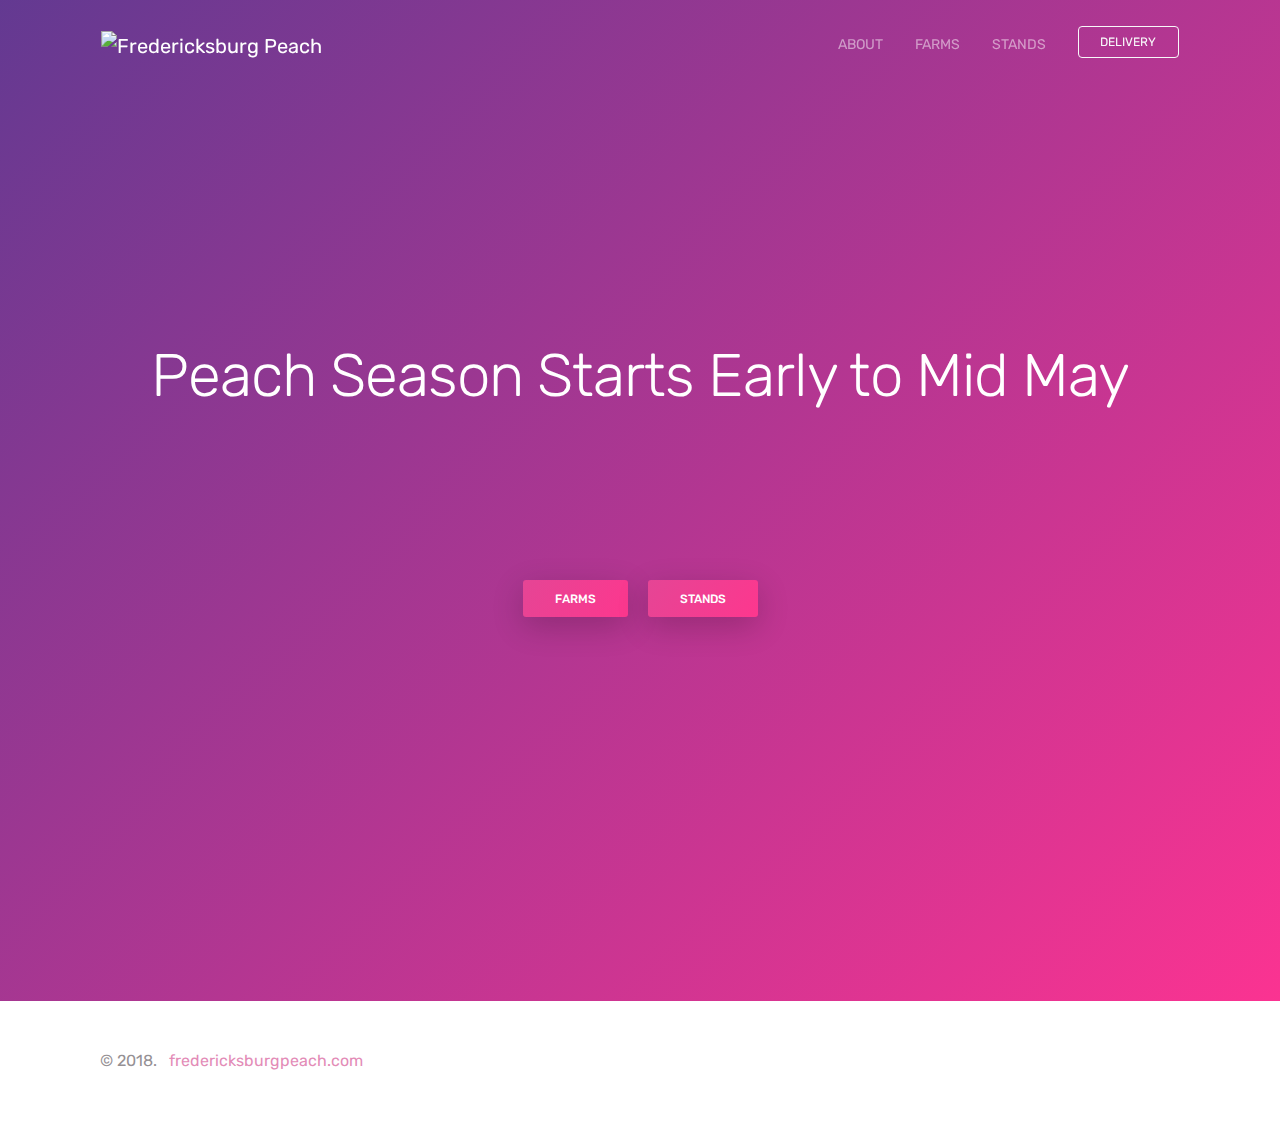
==== commit eb6f1e3f: "Update about.html" ====
--- a/about.html
+++ b/about.html
@@ -40,7 +40,7 @@
             <div class="row">
                 <div class="col-md-12">
                     <nav class="navbar navbar-dark navbar-expand-lg">
-                        <a class="navbar-brand" href="index.html"><img src="images/logo.png" class="img-fluid" alt="logo"></a> <button class="navbar-toggler" type="button" data-toggle="collapse" data-target="#navbar" aria-controls="navbar" aria-expanded="false" aria-label="Toggle navigation"> <span class="navbar-toggler-icon"></span> </button>
+                        <a class="navbar-brand" href="index.html"><img src="images/logo.png" class="img-fluid" alt="Fredericksburg Peach"></a> <button class="navbar-toggler" type="button" data-toggle="collapse" data-target="#navbar" aria-controls="navbar" aria-expanded="false" aria-label="Toggle navigation"> <span class="navbar-toggler-icon"></span> </button>
                         <div class="collapse navbar-collapse" id="navbar">
                             <ul class="navbar-nav ml-auto">
                                 <li class="nav-item"> <a class="nav-link" href="about.html">ABOUT</a> </li>
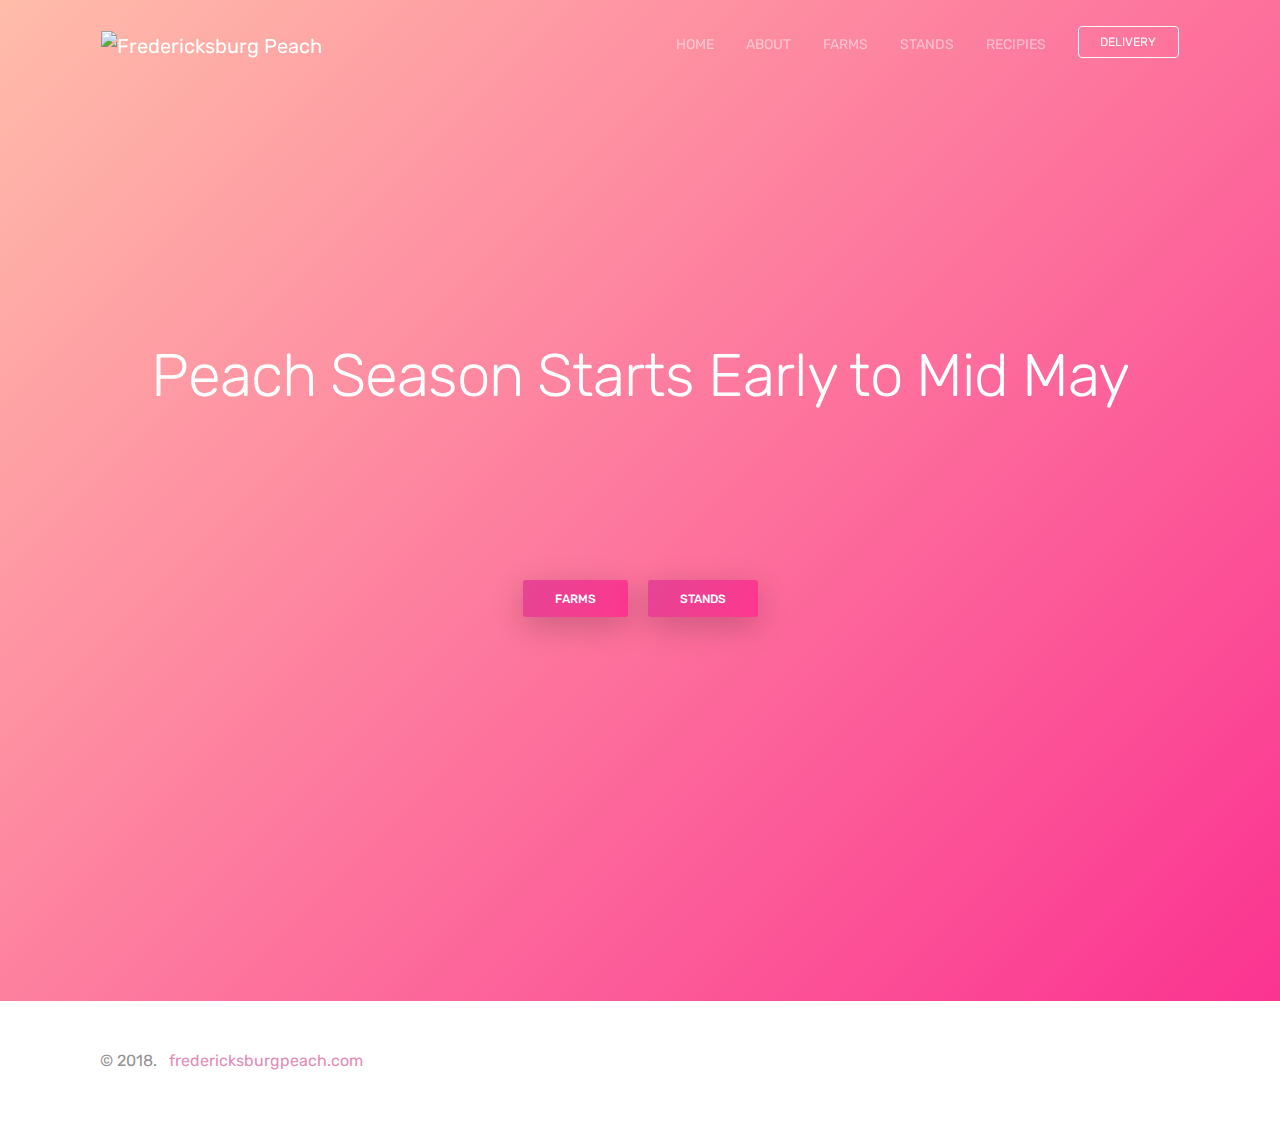
==== commit 82f1dd8b: "Add files via upload" ====
--- a/about.html
+++ b/about.html
@@ -43,9 +43,14 @@
                         <a class="navbar-brand" href="index.html"><img src="images/logo.png" class="img-fluid" alt="Fredericksburg Peach"></a> <button class="navbar-toggler" type="button" data-toggle="collapse" data-target="#navbar" aria-controls="navbar" aria-expanded="false" aria-label="Toggle navigation"> <span class="navbar-toggler-icon"></span> </button>
                         <div class="collapse navbar-collapse" id="navbar">
                             <ul class="navbar-nav ml-auto">
-                                <li class="nav-item"> <a class="nav-link" href="about.html">ABOUT</a> </li>
-                                <li class="nav-item"> <a class="nav-link" href="farms.html">FARMS</a> </li>
-                                <li class="nav-item"> <a class="nav-link" href="stands.html">STANDS</a> </li>
+                              <li class="nav-item"> <a class="nav-link" href="index.html">HOME</a> </li>
+
+                                                            <li class="nav-item"> <a class="nav-link" href="about.html">ABOUT</a> </li>
+                              <li class="nav-item"> <a class="nav-link" href="farms.html">FARMS</a> </li>
+                              <li class="nav-item"> <a class="nav-link" href="stands.html">STANDS</a> </li>
+
+                                  <li class="nav-item"> <a class="nav-link" href="recipies.html">RECIPIES</a> </li>
+                              
                                 <li class="nav-item"><a href="delivery.html" class="btn btn-outline-light my-3 my-sm-0 ml-lg-3">DELIVERY</a></li>
                             </ul>
                         </div>
--- a/css/style.css
+++ b/css/style.css
@@ -240,10 +240,10 @@
 }
 
 .bg-gradient {
-    background-image: -moz-linear-gradient( 135deg, rgba(60, 8, 118, 0.8) 0%, rgba(250, 0, 118, 0.8) 100%);
-    background-image: -webkit-linear-gradient( 135deg, rgba(60, 8, 118, 0.8) 0%, rgba(250, 0, 118, 0.8) 100%);
-    background-image: -ms-linear-gradient( 135deg, rgba(60, 8, 118, 0.8) 0%, rgba(250, 0, 118, 0.8) 100%);
-    background-image: linear-gradient( 135deg, rgba(60, 8, 118, 0.8) 0%, rgba(250, 0, 118, 0.8) 100%);
+    background-image: -moz-linear-gradient( 135deg, rgba(255, 172, 148, 0.8) 0%, rgba(250, 0, 118, 0.8) 100%);
+    background-image: -webkit-linear-gradient( 135deg, rgba(255, 172, 148, 0.8) 0%, rgba(250, 0, 118, 0.8) 100%);
+    background-image: -ms-linear-gradient( 135deg, rgba(255, 172, 148, 0.8) 0%, rgba(250, 0, 118, 0.8) 100%);
+    background-image: linear-gradient( 135deg, rgba(255, 172, 148, 0.8) 0%, rgba(250, 0, 118, 0.8) 100%);
 }
 
 .tagline {
